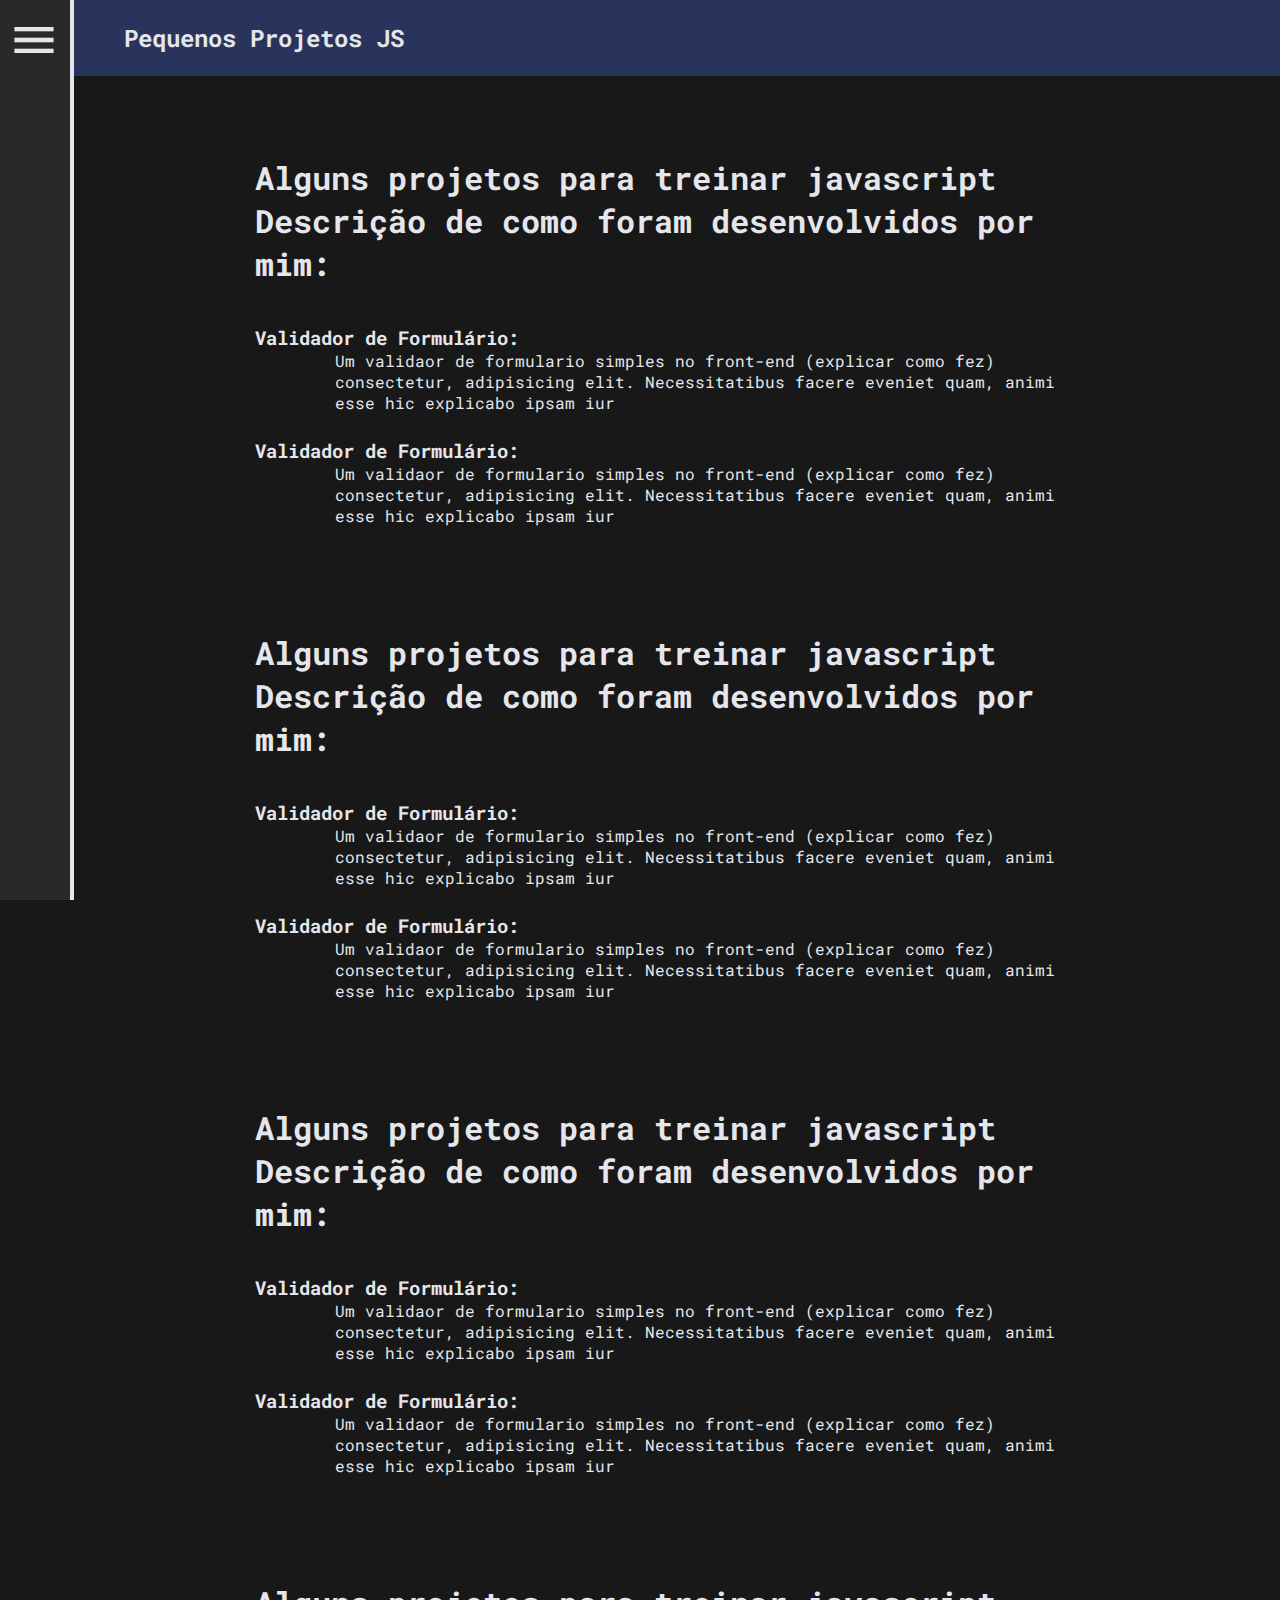
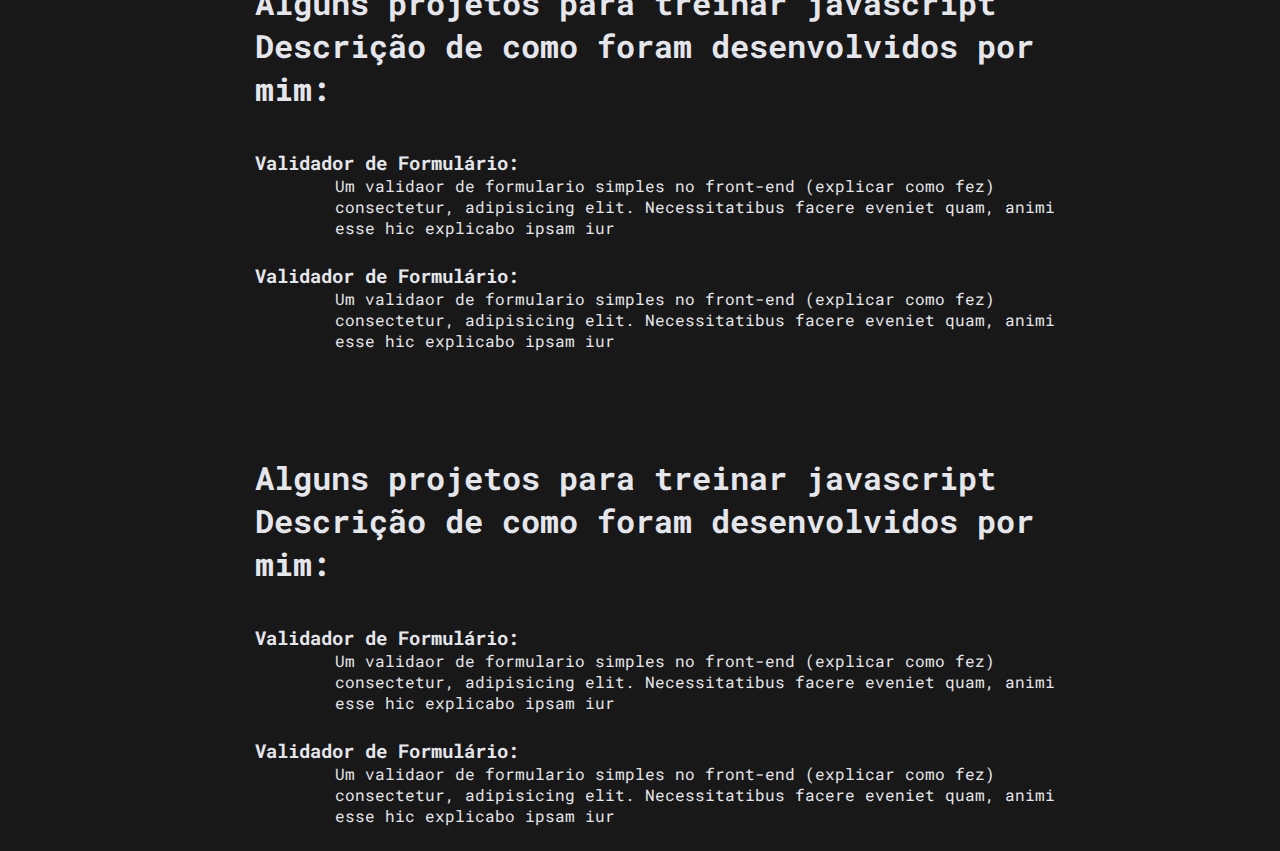
==== index.html @ 63654b46 "first commit" ====
<!DOCTYPE html>
<html lang="pt-BR">
<head>
    <meta charset="UTF-8">
    <meta http-equiv="X-UA-Compatible" content="IE=edge">
    <meta name="viewport" content="width=device-width, initial-scale=1.0">

    <link rel="stylesheet" href="./assets/css/mainStyle.css">
    <link rel="stylesheet" href="./assets/css/nav.css">
    <link href="https://fonts.googleapis.com/icon?family=Material+Icons" rel="stylesheet">
    <title>Pequenos Projetos JS</title>
</head>
<body>
    
    <nav>
        <div class="menu-container closed-menu">
            <div class="btn-menu">
                <i class="material-icons" id="menu-btn">menu</i>
            </div>

            <div class="nav-menu">
                <ul>
                    <li><a href="./pages/calIMG.html">Calculadora de IMC</a></li>
                    <li><a href="">Calculadora Simple</a></li>
                    <li><a href="">Cronômetro</a></li>
                    <li><a href="">Gerador de senha</a></li>
                    <li><a href="">Lista de Tarefa</a></li>
                    <li><a href="">Validando de Formulário</a></li>
                </ul>
            </div>
        </div>
    </nav>

    <main>
        <header>
            <h2 class="logo">Pequenos Projetos JS</h2>
        </header>

        <section>
            <h1>Alguns projetos para treinar javascript Descrição de como foram desenvolvidos por mim:</h1>

            <div class="text-container">
                <h3>Validador de Formulário:</h3>
                <p>Um validaor de formulario simples no front-end  (explicar como fez) 
                    consectetur, adipisicing elit. Necessitatibus facere eveniet quam, 
                    animi esse hic explicabo ipsam iur</p>
            </div>

            <div class="text-container">
                <h3>Validador de Formulário:</h3>
                <p>Um validaor de formulario simples no front-end  (explicar como fez) 
                    consectetur, adipisicing elit. Necessitatibus facere eveniet quam, 
                    animi esse hic explicabo ipsam iur</p>
            </div>
        </section>

        <section>
            <h1>Alguns projetos para treinar javascript Descrição de como foram desenvolvidos por mim:</h1>

            <div class="text-container">
                <h3>Validador de Formulário:</h3>
                <p>Um validaor de formulario simples no front-end  (explicar como fez) 
                    consectetur, adipisicing elit. Necessitatibus facere eveniet quam, 
                    animi esse hic explicabo ipsam iur</p>
            </div>

            <div class="text-container">
                <h3>Validador de Formulário:</h3>
                <p>Um validaor de formulario simples no front-end  (explicar como fez) 
                    consectetur, adipisicing elit. Necessitatibus facere eveniet quam, 
                    animi esse hic explicabo ipsam iur</p>
            </div>
        </section>

        <section>
            <h1>Alguns projetos para treinar javascript Descrição de como foram desenvolvidos por mim:</h1>

            <div class="text-container">
                <h3>Validador de Formulário:</h3>
                <p>Um validaor de formulario simples no front-end  (explicar como fez) 
                    consectetur, adipisicing elit. Necessitatibus facere eveniet quam, 
                    animi esse hic explicabo ipsam iur</p>
            </div>

            <div class="text-container">
                <h3>Validador de Formulário:</h3>
                <p>Um validaor de formulario simples no front-end  (explicar como fez) 
                    consectetur, adipisicing elit. Necessitatibus facere eveniet quam, 
                    animi esse hic explicabo ipsam iur</p>
            </div>
        </section>

        <section>
            <h1>Alguns projetos para treinar javascript Descrição de como foram desenvolvidos por mim:</h1>

            <div class="text-container">
                <h3>Validador de Formulário:</h3>
                <p>Um validaor de formulario simples no front-end  (explicar como fez) 
                    consectetur, adipisicing elit. Necessitatibus facere eveniet quam, 
                    animi esse hic explicabo ipsam iur</p>
            </div>

            <div class="text-container">
                <h3>Validador de Formulário:</h3>
                <p>Um validaor de formulario simples no front-end  (explicar como fez) 
                    consectetur, adipisicing elit. Necessitatibus facere eveniet quam, 
                    animi esse hic explicabo ipsam iur</p>
            </div>
        </section>

        <section>
            <h1>Alguns projetos para treinar javascript Descrição de como foram desenvolvidos por mim:</h1>

            <div class="text-container">
                <h3>Validador de Formulário:</h3>
                <p>Um validaor de formulario simples no front-end  (explicar como fez) 
                    consectetur, adipisicing elit. Necessitatibus facere eveniet quam, 
                    animi esse hic explicabo ipsam iur</p>
            </div>

            <div class="text-container">
                <h3>Validador de Formulário:</h3>
                <p>Um validaor de formulario simples no front-end  (explicar como fez) 
                    consectetur, adipisicing elit. Necessitatibus facere eveniet quam, 
                    animi esse hic explicabo ipsam iur</p>
            </div>
        </section>
    </main>

    <script src="./assets/js/nav.js"></script>
</body>
</html>
---- assets/css/mainStyle.css ----
@import url('https://fonts.googleapis.com/css2?family=Roboto+Mono&display=swap');
*{
    margin: 0;
    padding: 0;
}

body{
    background-color: #181818;
    display: flex;
    color: #E5E6EB;
    font-family: 'Roboto Mono', monospace;
}

main{
    margin-left: 74px;
    width: 100%;
    align-items: center;
}

header{
    background-color: #29345C;
    width: 100%;
    height:fit-content;
}

.logo{
    margin: 22px 50px;
}

section{
    margin-top: 40px;
    width: 70%;
}

h1{
    margin: 40px 0;
}

.text-container{
    margin: 25px 0;
}

.text-container p{
    margin-left: 80px;
}
---- assets/css/nav.css ----
main,
.menu-container{
    display: flex;
    flex-direction: column;
    transition: 0.4s margin-left linear;
}

.menu-container{
    position: fixed;
    background-color: #292929;
    height: 100vh;
    width: 420px;
    border-right: 4px solid #E5E6EB;
}

.btn-menu{
    margin-right: 10px;
    height: 80px;
    display: flex;
    align-items: center;
    justify-content: flex-end;
}

.btn-menu i {
    cursor: pointer;
    font-size: 52px;
} 

.nav-menu{
    display: flex;
    justify-content: center;
}

li{
    margin-top: 40px;
    list-style: none;
}

a{
    color: #E5E6EB;
    padding: 10px;
    text-decoration: none;
    border: 2px solid #E5E6EB;
    cursor: pointer;
    display: flex;
    justify-content: center;
    width: 240px;
}

a:hover{
    background-color: #E5E6EB;
    color: #292929;
}

.closed-menu{
    margin-left: -350px;
}
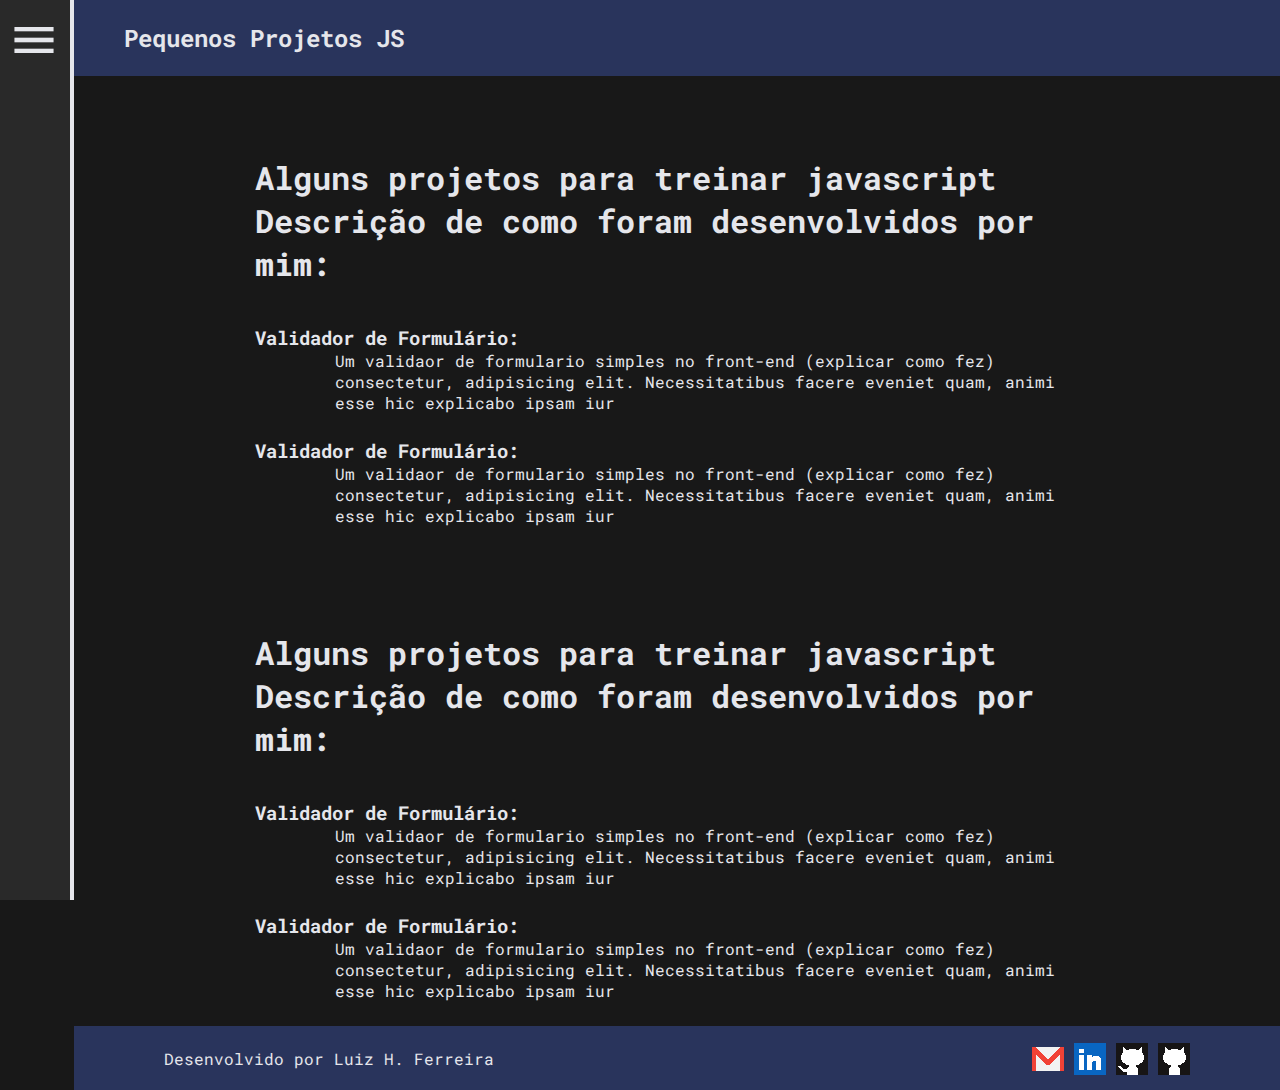
==== commit 5d0c7d74: "new commit" ====
--- a/index.html
+++ b/index.html
@@ -7,34 +7,16 @@
 
     <link rel="stylesheet" href="./assets/css/mainStyle.css">
     <link rel="stylesheet" href="./assets/css/nav.css">
+    <link rel="stylesheet" href="./assets/css/footer.css">
     <link href="https://fonts.googleapis.com/icon?family=Material+Icons" rel="stylesheet">
     <title>Pequenos Projetos JS</title>
 </head>
 <body>
-    
-    <nav>
-        <div class="menu-container closed-menu">
-            <div class="btn-menu">
-                <i class="material-icons" id="menu-btn">menu</i>
-            </div>
 
-            <div class="nav-menu">
-                <ul>
-                    <li><a href="./pages/calIMG.html">Calculadora de IMC</a></li>
-                    <li><a href="">Calculadora Simple</a></li>
-                    <li><a href="">Cronômetro</a></li>
-                    <li><a href="">Gerador de senha</a></li>
-                    <li><a href="">Lista de Tarefa</a></li>
-                    <li><a href="">Validando de Formulário</a></li>
-                </ul>
-            </div>
-        </div>
-    </nav>
+    <nav></nav>
 
     <main>
-        <header>
-            <h2 class="logo">Pequenos Projetos JS</h2>
-        </header>
+        <header></header>
 
         <section>
             <h1>Alguns projetos para treinar javascript Descrição de como foram desenvolvidos por mim:</h1>
@@ -72,7 +54,7 @@
             </div>
         </section>
 
-        <section>
+        <!-- <section>
             <h1>Alguns projetos para treinar javascript Descrição de como foram desenvolvidos por mim:</h1>
 
             <div class="text-container">
@@ -88,45 +70,12 @@
                     consectetur, adipisicing elit. Necessitatibus facere eveniet quam, 
                     animi esse hic explicabo ipsam iur</p>
             </div>
-        </section>
+        </section> -->       
 
-        <section>
-            <h1>Alguns projetos para treinar javascript Descrição de como foram desenvolvidos por mim:</h1>
+        <footer></footer>
+    </main>
+    
+    <script type="module" src="./assets/js/main.js"></script>
 
-            <div class="text-container">
-                <h3>Validador de Formulário:</h3>
-                <p>Um validaor de formulario simples no front-end  (explicar como fez) 
-                    consectetur, adipisicing elit. Necessitatibus facere eveniet quam, 
-                    animi esse hic explicabo ipsam iur</p>
-            </div>
-
-            <div class="text-container">
-                <h3>Validador de Formulário:</h3>
-                <p>Um validaor de formulario simples no front-end  (explicar como fez) 
-                    consectetur, adipisicing elit. Necessitatibus facere eveniet quam, 
-                    animi esse hic explicabo ipsam iur</p>
-            </div>
-        </section>
-
-        <section>
-            <h1>Alguns projetos para treinar javascript Descrição de como foram desenvolvidos por mim:</h1>
-
-            <div class="text-container">
-                <h3>Validador de Formulário:</h3>
-                <p>Um validaor de formulario simples no front-end  (explicar como fez) 
-                    consectetur, adipisicing elit. Necessitatibus facere eveniet quam, 
-                    animi esse hic explicabo ipsam iur</p>
-            </div>
-
-            <div class="text-container">
-                <h3>Validador de Formulário:</h3>
-                <p>Um validaor de formulario simples no front-end  (explicar como fez) 
-                    consectetur, adipisicing elit. Necessitatibus facere eveniet quam, 
-                    animi esse hic explicabo ipsam iur</p>
-            </div>
-        </section>
-    </main>
-
-    <script src="./assets/js/nav.js"></script>
 </body>
 </html>--- a/assets/css/mainStyle.css
+++ b/assets/css/mainStyle.css
@@ -44,3 +44,7 @@
     margin-left: 80px;
 }
 
+a{
+    text-decoration: none;
+    color: #fff;
+}--- a/assets/css/nav.css
+++ b/assets/css/nav.css
@@ -36,7 +36,7 @@
     list-style: none;
 }
 
-a{
+.nav-menu a{
     color: #E5E6EB;
     padding: 10px;
     text-decoration: none;
@@ -47,7 +47,7 @@
     width: 240px;
 }
 
-a:hover{
+.nav-menu a:hover{
     background-color: #E5E6EB;
     color: #292929;
 }
--- a/assets/css/footer.css
+++ b/assets/css/footer.css
@@ -0,0 +1,27 @@
+footer{
+    background-color: #29345C;
+    width: 100%;
+    text-align: justify;
+    display: flex;
+    justify-content: center;
+}
+
+.footer-conteiner{
+    padding: 17px 0;
+    display: flex;
+    justify-content: space-between;
+    align-items: center;
+    width: 85%;
+}
+
+.social-container{
+    height: 30px;
+}
+
+footer img{
+    cursor: pointer;
+}
+
+footer img:hover{
+    filter: brightness(1.5);
+}